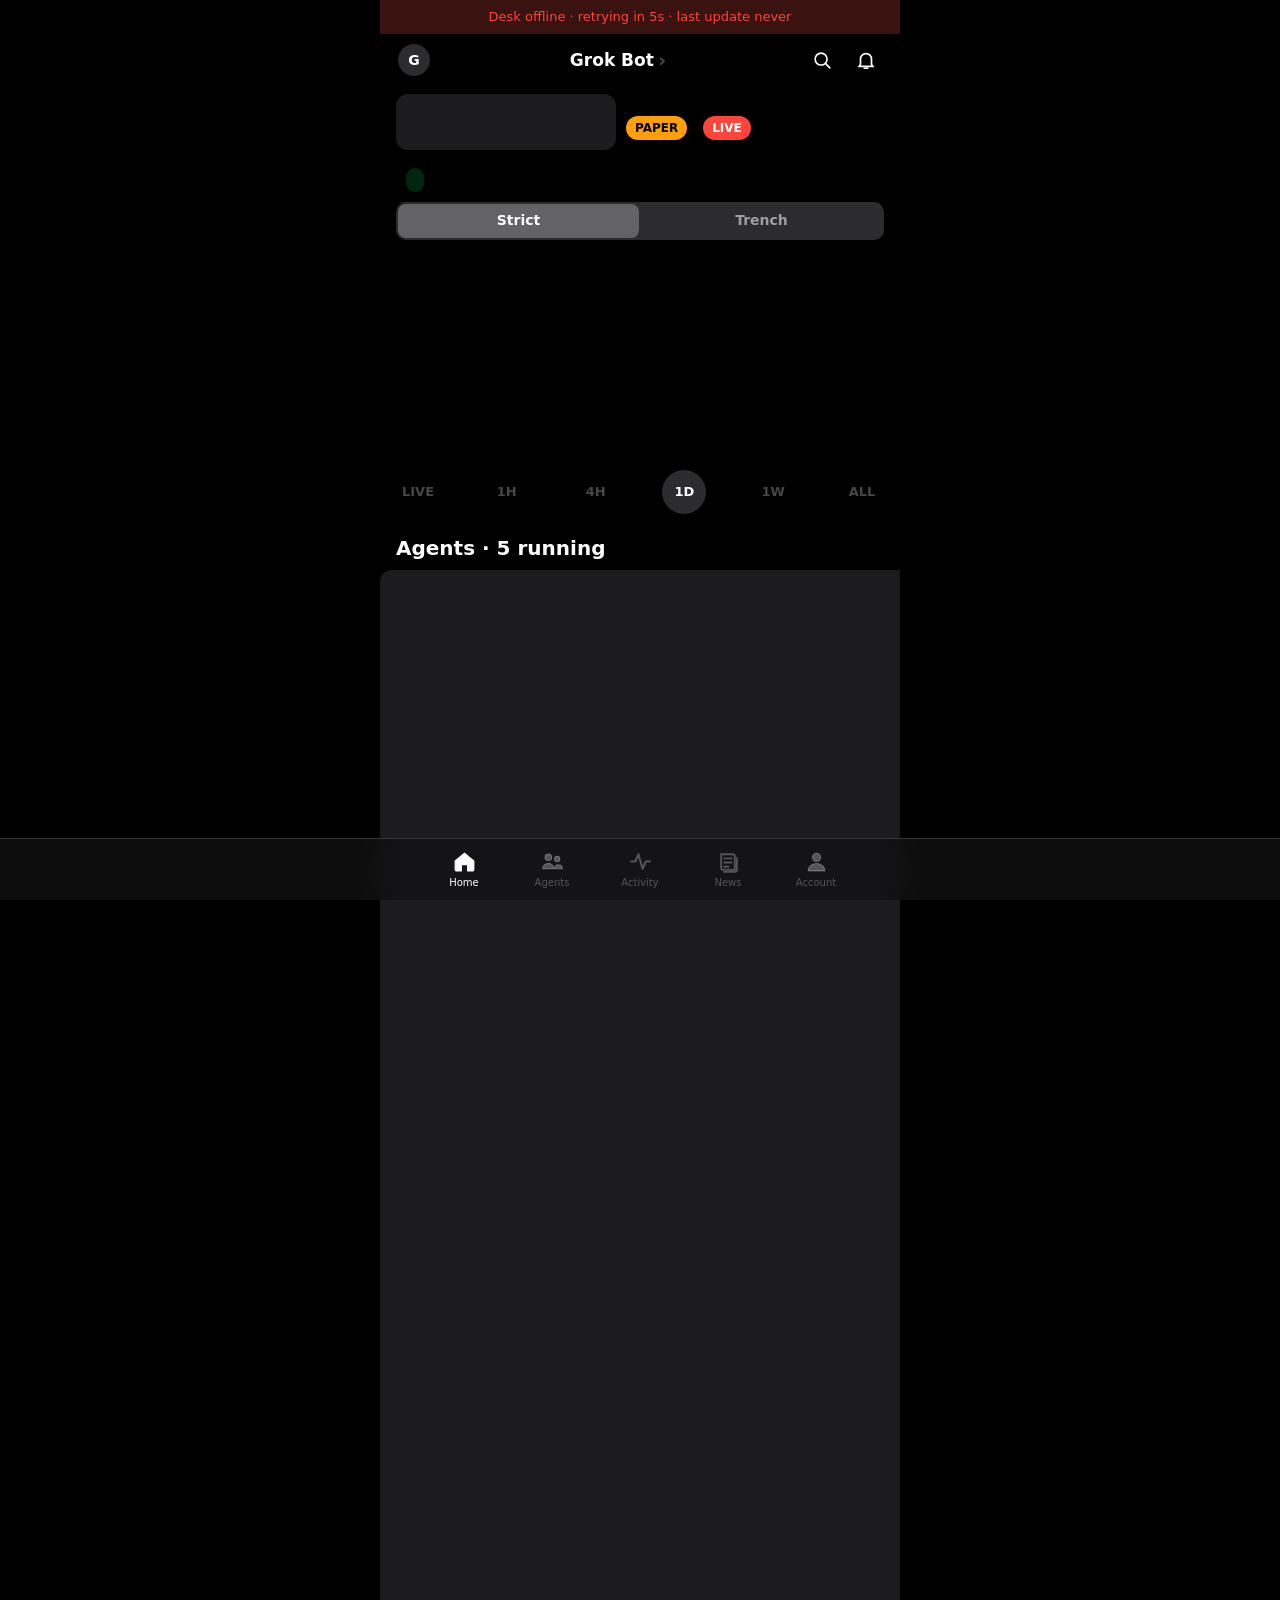
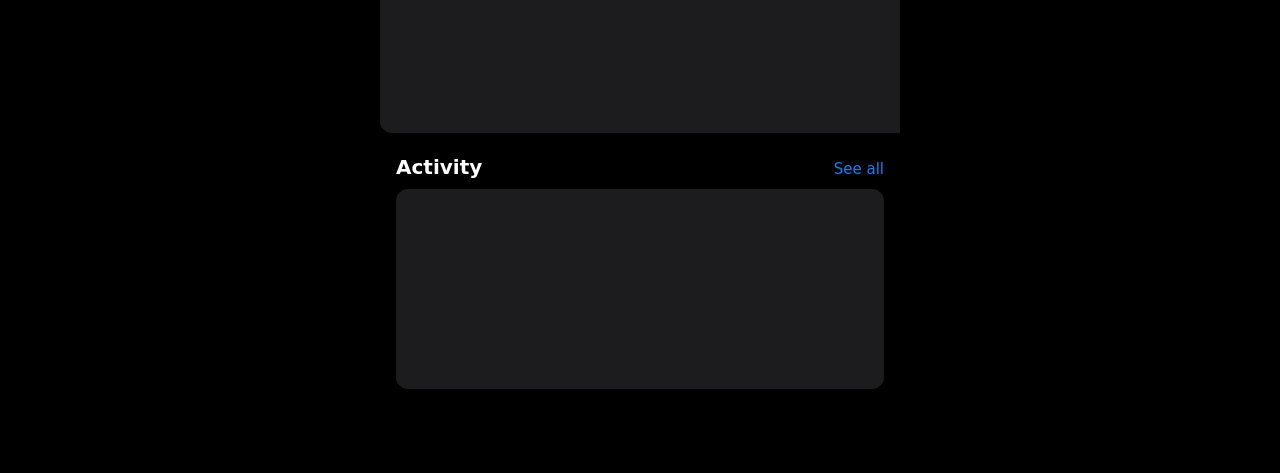
==== index.html @ 4f47dbe1 "site" ====
<!doctype html>
<html lang="en">
<head>
<meta charset="utf-8">
<meta name="robots" content="noindex,nofollow">
<meta name="viewport" content="width=device-width, initial-scale=1, viewport-fit=cover">
<meta name="apple-mobile-web-app-capable" content="yes">
<meta name="mobile-web-app-capable" content="yes">
<meta name="apple-mobile-web-app-status-bar-style" content="black">
<meta name="apple-mobile-web-app-title" content="Grok Bot">
<meta name="theme-color" content="#000000">
<link rel="manifest" href="manifest.json">
<link rel="apple-touch-icon" href="apple-touch-icon.png">
<link rel="icon" href="icons/icon-192.png">
<link rel="stylesheet" href="app.css">
<title>Grok Bot</title>
</head>
<body>
<div id="banner" class="banner" hidden></div>
<main id="screen"></main>
<nav id="tabs" class="tabbar">
  <button data-tab="home" class="tab on"><svg viewBox="0 0 24 24"><path d="M3 11.5 12 4l9 7.5V20a1 1 0 0 1-1 1h-5v-6H9v6H4a1 1 0 0 1-1-1z"/></svg><span>Home</span></button>
  <button data-tab="agents" class="tab"><svg viewBox="0 0 24 24"><circle cx="8" cy="8" r="3.2"/><circle cx="16.5" cy="9.5" r="2.6"/><path d="M2.5 19c0-3.2 2.4-5.2 5.5-5.2s5.5 2 5.5 5.2zM14 19c0-2.2 1.2-3.8 3.4-3.8 2.4 0 4.1 1.4 4.1 3.8z"/></svg><span>Agents</span></button>
  <button data-tab="activity" class="tab"><svg viewBox="0 0 24 24"><path d="M3 12h4l3-7 4 14 3-7h4" fill="none" stroke-width="2" stroke-linecap="round" stroke-linejoin="round"/></svg><span>Activity</span></button>
  <button data-tab="news" class="tab"><svg viewBox="0 0 24 24"><path d="M5 5h11a2 2 0 0 1 2 2v13H6.5A1.5 1.5 0 0 1 5 18.5V5z" fill="none" stroke-width="1.8"/><path d="M20 8v12a2 2 0 0 1-2 2H7" fill="none" stroke-width="1.8"/><path d="M8 9h7M8 13h7M8 17h4" fill="none" stroke-width="1.8" stroke-linecap="round"/></svg><span>News</span></button>
  <button data-tab="account" class="tab"><svg viewBox="0 0 24 24"><circle cx="12" cy="8" r="4"/><path d="M4 21c0-4.2 3.6-7 8-7s8 2.8 8 7z"/></svg><span>Account</span></button>
</nav>
<script src="chart.js"></script>
<script src="app.js"></script>
</body>
</html>
---- app.css ----
:root{
  --bg:#000;--text:#fff;--sec:rgba(235,235,245,.6);--ter:rgba(235,235,245,.3);--sep:rgba(84,84,88,.55);
  --card:#1c1c1e;--card2:#2c2c2e;--green:#00d35a;--red:#ff453a;--orange:#ff9f0a;--cyan:#64d2ff;--blue:#0a84ff;--yellow:#ffd60a;--pink:#ff6b9a;
  --cw:calc(100vw - 32px);
  --text-font:-apple-system,BlinkMacSystemFont,"SF Pro Text",system-ui,sans-serif;
  --disp-font:-apple-system,BlinkMacSystemFont,"SF Pro Display",system-ui,sans-serif;
  --mono:ui-monospace,"SF Mono",Menlo,monospace;
}
*{box-sizing:border-box;-webkit-tap-highlight-color:transparent}
html,body{margin:0;background:var(--bg);color:var(--text);font:400 15px/1.35 var(--text-font);font-variant-numeric:tabular-nums;-webkit-text-size-adjust:100%}
body{padding-top:env(safe-area-inset-top);min-height:100vh;overscroll-behavior-y:none}
main{padding:0 16px calc(84px + env(safe-area-inset-bottom));min-height:100vh;max-width:520px;margin:0 auto}
button{font:inherit;color:inherit;background:none;border:0;padding:0;cursor:pointer}
a{color:inherit;text-decoration:none}
.num{font-variant-numeric:tabular-nums}
.sec{color:var(--sec)}.ter{color:var(--ter)}.green{color:var(--green)}.red{color:var(--red)}.orange{color:var(--orange)}

/* error banner, 1 row under the navbar */
.banner{position:sticky;top:env(safe-area-inset-top);z-index:30;background:#3a1210;color:var(--red);font-size:13px;padding:8px 16px;text-align:center;max-width:520px;margin:0 auto}

/* tab bar, blurred */
.tabbar{position:fixed;left:0;right:0;bottom:0;z-index:20;display:flex;justify-content:center;padding:6px 8px calc(6px + env(safe-area-inset-bottom));
  background:rgba(18,18,20,.72);-webkit-backdrop-filter:saturate(180%) blur(22px);backdrop-filter:saturate(180%) blur(22px);border-top:.5px solid var(--sep)}
.tab{flex:1;max-width:88px;min-height:49px;display:flex;flex-direction:column;align-items:center;justify-content:center;gap:2px;color:var(--ter);font-size:10px}
.tab svg{width:25px;height:25px;fill:currentColor;stroke:currentColor}
.tab.on{color:var(--text)}

/* navbar */
.nav{display:flex;align-items:center;justify-content:space-between;height:52px;margin:0 -4px}
.nav .title{font:600 17px var(--text-font);display:flex;align-items:center;gap:4px;min-height:44px}
.nav .title i{font-style:normal;color:var(--ter);font-size:20px;line-height:1}
.iconbtn{width:44px;height:44px;display:flex;align-items:center;justify-content:center;position:relative;border-radius:22px}
.iconbtn svg{width:22px;height:22px;stroke:var(--text);fill:none;stroke-width:1.8;stroke-linecap:round}
.avatar{width:32px;height:32px;border-radius:16px;background:var(--card2);display:flex;align-items:center;justify-content:center;font:600 14px var(--text-font)}
.dot{position:absolute;top:9px;right:10px;width:9px;height:9px;border-radius:5px;background:var(--green)}
.navr{display:flex}

/* balance */
.balrow{display:flex;align-items:center;gap:10px;margin-top:8px}
.bal{font:600 66px/1.02 var(--disp-font);letter-spacing:-1.5px;display:flex;overflow:hidden;height:68px}
.bal .d{display:inline-block;height:68px;overflow:hidden;position:relative}
.bal .d .col{display:flex;flex-direction:column;transition:transform 600ms ease-out}
.bal .d .col span{height:68px;line-height:68px;display:block;text-align:center}
.bal .sym{display:inline-block;line-height:68px}
.pill{display:inline-flex;align-items:center;height:24px;padding:0 9px;border-radius:12px;font:600 12px var(--text-font)}
.pill.paper{background:var(--orange);color:#000}
.pill.live{background:var(--red);color:#fff;margin-left:6px}
.s.livefail{color:var(--red);font-weight:600;margin-top:2px}
.pill.mult{background:rgba(0,211,90,.18);color:var(--green)}
.pill.mono{font-family:var(--mono);font-weight:500;background:var(--card2)}
.pill.mono.r{color:var(--red)}.pill.mono.g{color:var(--green)}
.today{margin-top:6px;font:600 16px var(--text-font);display:flex;gap:10px;align-items:center}
.chartwrap{margin:14px -16px 0;position:relative;height:210px}
canvas{display:block;width:100%}
.range{display:flex;justify-content:space-between;margin:6px 0 0}
.range button{min-width:44px;min-height:44px;font:600 13px var(--text-font);color:var(--ter);border-radius:22px}
.range button.on{color:var(--text);background:var(--card2)}

/* sections */
.h2{display:flex;justify-content:space-between;align-items:baseline;margin:22px 0 10px;font:600 20px var(--text-font)}
.h2 button{font:400 15px var(--text-font);color:var(--blue);min-height:44px;margin:-12px 0}

/* agent cards (aspect 504/470, radius = 42*w/504) */
.carousel{display:flex;gap:12px;overflow-x:auto;scroll-snap-type:x mandatory;margin:0 -16px;padding:0 16px;scrollbar-width:none}
.carousel::-webkit-scrollbar{display:none}
.acard{flex:0 0 var(--cw);width:var(--cw);aspect-ratio:504/470;border-radius:calc(42 * var(--cw) / 504);background:var(--card);scroll-snap-align:center;padding:20px;display:flex;flex-direction:column;position:relative;overflow:hidden}
.acard .an{font:600 17px var(--text-font);display:flex;align-items:center;gap:8px}
.acard .big{font:600 34px var(--disp-font);margin-top:2px;letter-spacing:-.5px}
.acard .sub{color:var(--sec);font-size:14px}
.sdot{width:8px;height:8px;border-radius:4px;background:var(--green);display:inline-block}
.sdot.off{background:var(--ter)}
.feed{margin-top:auto;display:flex;flex-direction:column;gap:5px;font-size:13px}
.feed .r{display:flex;justify-content:space-between;gap:8px}
.feed .r.kill .n{color:var(--ter);text-decoration:line-through;text-decoration-color:var(--red)}
.feed .r.kill .v{color:var(--red)}
.feed .v{color:var(--sec);white-space:nowrap;overflow:hidden;text-overflow:ellipsis;max-width:55%}
.strips{display:grid;grid-template-columns:repeat(4,1fr);gap:6px;margin-top:12px}
.strip{height:26px;border-radius:7px;background:var(--card2);font:600 11px var(--text-font);display:flex;align-items:center;justify-content:center;color:var(--ter)}
.strip.ok{background:rgba(0,211,90,.22);color:var(--green)}.strip.bad{background:rgba(255,69,58,.22);color:var(--red)}.strip.run{background:rgba(100,210,255,.2);color:var(--cyan)}
.bar{height:8px;border-radius:4px;background:var(--card2);overflow:hidden;margin-top:6px}
.bar i{display:block;height:100%;background:var(--green);width:0;transition:width 1.2s linear}
.pills{display:flex;gap:8px;margin-top:auto}
.pills .pill{height:28px;font-size:13px}
.pill.stop{background:rgba(255,69,58,.18);color:var(--red);font-family:var(--mono);font-weight:500}
.pill.trail{background:rgba(0,211,90,.18);color:var(--green);font-family:var(--mono);font-weight:500}
.ringbox{margin-top:auto;display:flex;align-items:center;gap:14px}
.ringbox canvas{width:96px;height:96px}

/* list rows */
.list{background:var(--card);border-radius:14px;overflow:hidden}
.row{display:flex;align-items:center;gap:12px;min-height:60px;padding:10px 16px;position:relative;width:100%;text-align:left}
.row+.row::before{content:"";position:absolute;left:16px;right:0;top:0;border-top:.5px solid var(--sep)}
.row .logo{width:36px;height:36px;border-radius:18px;background:var(--card2);flex:none;overflow:hidden;display:flex;align-items:center;justify-content:center;font:600 14px var(--text-font);color:var(--sec)}
.row .logo img{width:100%;height:100%;object-fit:cover}
.row .mid{flex:1;min-width:0}
.row .t{font-weight:600;white-space:nowrap;overflow:hidden;text-overflow:ellipsis}
.row .s{color:var(--sec);font-size:13px;line-height:1.3}
.row .rv{font-weight:600;text-align:right;flex:none;max-width:40%;font-size:14px;white-space:normal;line-height:1.25}
.empty{color:var(--sec);text-align:center;padding:26px 16px}
.empty.card{background:var(--card);border-radius:14px}

/* skeleton loading */
.sk{background:var(--card);border-radius:12px;animation:pulse 1.2s ease-in-out infinite}
@keyframes pulse{0%,100%{opacity:.5}50%{opacity:1}}

/* page headings / back */
.page-h{display:flex;align-items:center;gap:8px;height:52px;margin:0 -8px}
.back{width:44px;height:44px;display:flex;align-items:center;justify-content:center;font-size:26px;color:var(--blue)}
.big-title{font:700 34px var(--disp-font);margin:4px 0 12px;letter-spacing:-.4px}

/* agents tab cards */
.fullcard{background:var(--card);border-radius:20px;padding:16px;margin-bottom:14px}
.fullcard .top{display:flex;align-items:center;gap:10px}
.fullcard .nm{font:600 20px var(--text-font);flex:1}
.switch{width:51px;height:31px;border-radius:16px;background:var(--card2);position:relative;transition:background .2s;flex:none}
.switch::after{content:"";position:absolute;top:2px;left:2px;width:27px;height:27px;border-radius:14px;background:#fff;transition:transform .2s}
.switch.on{background:var(--green)}.switch.on::after{transform:translateX(20px)}
.switch.lock{opacity:.4}
.dec{margin-top:10px;font-size:13px}
.dec .r{display:flex;gap:8px;padding:7px 0;border-top:.5px solid var(--sep);align-items:baseline}
.dec .r .tm{color:var(--ter);width:64px;flex:none;white-space:nowrap}.dec .r .co{font-weight:600;width:72px;flex:none;overflow:hidden;text-overflow:ellipsis;white-space:nowrap}
.dec .r .vd{width:56px;flex:none}.dec .r .rs{color:var(--sec);flex:1;min-width:0}
.link{color:var(--blue);min-height:44px;display:inline-flex;align-items:center}

/* auditor + coin screens */
.discbox{margin:0 -16px}
.discbox canvas{height:300px}
.verdict{margin:6px 0 4px;text-align:center}
.verdict .v1{font:700 22px var(--text-font)}
.verdict .v2{color:var(--sec);margin-top:2px}
.vrow{display:flex;justify-content:space-between;padding:12px 16px;min-height:44px;position:relative}
.vrow+.vrow::before{content:"";position:absolute;left:16px;right:0;top:0;border-top:.5px solid var(--sep)}
.vrow .k{display:flex;align-items:center;gap:8px}
.vrow .nc{color:var(--ter)}
.cta{display:flex;align-items:center;justify-content:center;width:100%;min-height:52px;border-radius:26px;background:var(--green);color:#000;font:600 17px var(--text-font);margin:16px 0}
.cta.sell{background:var(--red);color:#fff}.cta.plain{background:var(--card2);color:#fff}
.chip{display:inline-flex;align-items:center;gap:4px;height:24px;padding:0 9px;border-radius:12px;background:rgba(0,211,90,.18);color:var(--green);font:600 12px var(--text-font)}
.chip.bad{background:rgba(255,69,58,.18);color:var(--red)}
.coinhead{display:flex;align-items:center;gap:10px;flex:1;min-width:0}
.coinhead .nm{font:600 17px var(--text-font);white-space:nowrap;overflow:hidden;text-overflow:ellipsis}
.price{font:600 44px var(--disp-font);letter-spacing:-.8px;margin-top:6px}
.cchart canvas{height:240px}
.stats{display:grid;grid-template-columns:1fr 1fr;gap:12px;margin:16px 0}
.stat{background:var(--card);border-radius:14px;padding:12px 14px}
.stat .k{color:var(--sec);font-size:13px}.stat .v{font:600 20px var(--text-font);margin-top:2px}
.card{background:var(--card);border-radius:14px;padding:14px 16px;margin:12px 0}
.card .ct{font:600 17px var(--text-font);margin-bottom:6px}
.rules{background:var(--card);border-radius:14px;padding:14px 16px;margin:16px 0 8px}
.rules h3{font:600 17px var(--text-font);margin:0 0 8px}
.rules ol{margin:0;padding:0 0 0 1.15em}
.rules li{margin:0 0 7px;color:var(--sec);font-size:14px;line-height:1.4}
.rules li:last-child{margin-bottom:0}
.pumpfeed{margin-top:10px}
.pumpfeed .pf-row{display:flex;align-items:baseline;gap:8px;padding:7px 0;border-top:.5px solid var(--sep);font-size:13px;line-height:1.35;color:inherit}
.pumpfeed .pf-row:first-of-type{border-top:0}
.pumpfeed .pf-row .n{font-weight:600;color:var(--text);min-width:0;overflow:hidden;text-overflow:ellipsis;white-space:nowrap}
.pumpfeed .pf-row .a{color:var(--ter);flex:0 0 auto}
.pumpfeed .pf-row .s{color:var(--sec);margin-left:auto;text-align:right;max-width:58%;overflow:hidden;text-overflow:ellipsis;white-space:nowrap}
.pumpfeed .pf-row.ok .s{color:var(--green)}
.pumpfeed .pf-row.skip .s{color:var(--red)}
.pumpfeed .pf-row.wait .s{color:var(--orange)}
.kv{display:flex;justify-content:space-between;padding:5px 0;color:var(--sec)}
.kv b{color:var(--text);font-weight:600}

/* account */
.seg{display:flex;background:var(--card2);border-radius:10px;padding:2px;gap:2px}
.seg button{flex:1;min-height:40px;border-radius:8px;font-weight:600;color:var(--sec)}
.seg button.on{background:#636366;color:#fff}
.seg button.on.paper{background:var(--orange);color:#000}
.fld{display:flex;gap:10px;align-items:center;padding:10px 16px;min-height:52px}
.fld+.fld,.fld+.row,.row+.fld{border-top:.5px solid var(--sep)}
.fld label{flex:1;min-width:0}
.fld .lk{font-size:15px}.fld .rng{color:var(--ter);font-size:12px}
input[type=number],input[type=text]{background:var(--card2);color:#fff;border:0;border-radius:10px;height:44px;padding:0 12px;font:500 16px var(--text-font);width:112px;text-align:right}
input[type=text].wide{width:100%;text-align:left}
input[type=range]{width:100%;accent-color:var(--green);height:44px}
.setgrp{margin-top:20px}
.setgrp h3{font:600 17px var(--text-font);margin:0 0 8px}
.sl{padding:8px 16px 4px}
.sl+.sl{border-top:.5px solid var(--sep)}
.sl .top{display:flex;justify-content:space-between;align-items:center;gap:10px}
.toast{position:fixed;left:50%;bottom:calc(96px + env(safe-area-inset-bottom));transform:translateX(-50%);background:var(--card2);padding:10px 16px;border-radius:20px;z-index:50;font-size:14px}
.sheet{position:fixed;inset:0;background:#000;z-index:40;overflow-y:auto;padding:env(safe-area-inset-top) 16px 40px}
.sheet .inner{max-width:520px;margin:0 auto}
.searchbox{display:flex;gap:8px;margin:8px 0 12px;align-items:center}
.searchbox input{flex:1;width:auto;text-align:left;height:44px}
@media (prefers-reduced-motion:reduce){.bal .d .col,.bar i,.switch,.switch::after{transition:none}.sk{animation:none}}

.pswrap{margin:10px 0 4px}.pswitch{width:100%}.pswitch button{min-height:34px;font-size:14px}.pcount{display:block;font-size:11px;color:var(--ter);margin-top:8px}

/* news tab */
.news-card{background:var(--card);border-radius:14px;padding:14px 16px;margin:0 0 12px}
.news-card .hd{display:flex;align-items:center;gap:8px;margin-bottom:6px}
.news-card .why{margin:8px 0 0;padding:0 0 0 18px;color:var(--sec);font-size:13px;line-height:1.4}
.news-card .meta{color:var(--sec);font-size:13px;margin-top:8px}
.news-card .nlinks{display:flex;flex-wrap:wrap;gap:12px;margin-top:10px}
.news-card .nlinks a{color:var(--blue);min-height:44px;display:inline-flex;align-items:center}
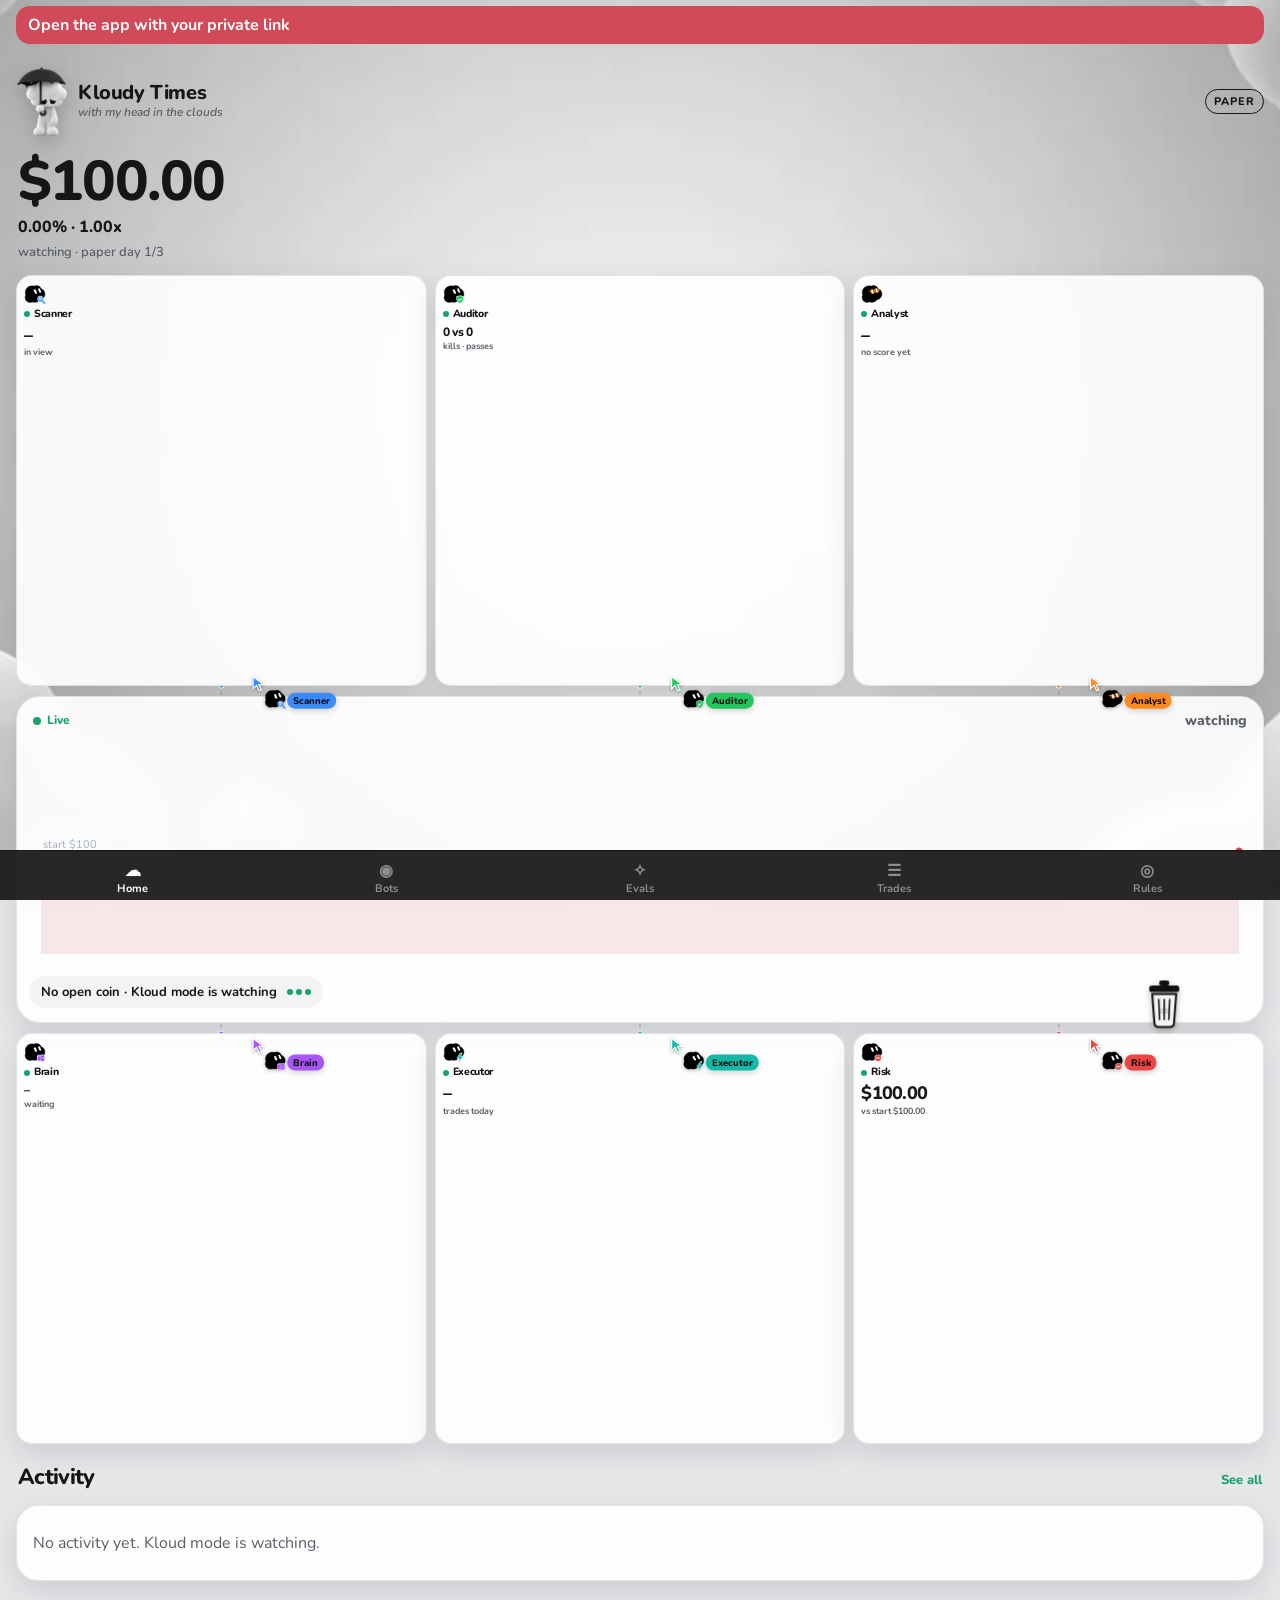
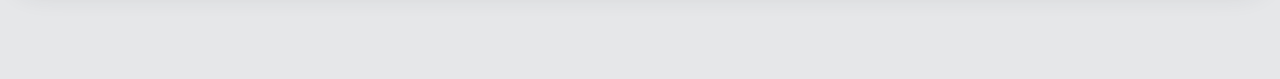
==== commit c3683e5c: "site" ====
--- a/index.html
+++ b/index.html
@@ -6,26 +6,42 @@
 <meta name="viewport" content="width=device-width, initial-scale=1, viewport-fit=cover">
 <meta name="apple-mobile-web-app-capable" content="yes">
 <meta name="mobile-web-app-capable" content="yes">
-<meta name="apple-mobile-web-app-status-bar-style" content="black">
-<meta name="apple-mobile-web-app-title" content="Grok Bot">
-<meta name="theme-color" content="#000000">
-<link rel="manifest" href="manifest.json">
-<link rel="apple-touch-icon" href="apple-touch-icon.png">
-<link rel="icon" href="icons/icon-192.png">
-<link rel="stylesheet" href="app.css">
-<title>Grok Bot</title>
+<meta name="apple-mobile-web-app-status-bar-style" content="default">
+<meta name="apple-mobile-web-app-title" content="Kloudy Desk">
+<meta name="theme-color" content="#bcc1c8">
+<link rel="manifest" href="manifest.json?v=20261126a">
+<link rel="apple-touch-icon" href="apple-touch-icon-v20261118e.png">
+<link rel="icon" type="image/png" sizes="32x32" href="icons/favicon-32.png?v=20261118e">
+<link rel="icon" type="image/png" sizes="192x192" href="icons/icon-192-v20261118e.png">
+<link rel="preconnect" href="https://fonts.googleapis.com">
+<link rel="preconnect" href="https://fonts.gstatic.com" crossorigin>
+<link href="https://fonts.googleapis.com/css2?family=Nunito:wght@400;600;700;800&display=swap" rel="stylesheet">
+<link rel="stylesheet" href="trap.css?v=20261126a">
+<link rel="stylesheet" href="anim.css?v=20261126a">
+<title>Kloudy Desk · Kloud mode</title>
 </head>
 <body>
+<div class="sky" aria-hidden="true">
+  <div class="sky-drift"></div>
+</div>
 <div id="banner" class="banner" hidden></div>
+<header class="brand">
+  <img class="mascot-img" src="icons/kloudy-figure.png?v=20261118e" width="52" height="78" alt="">
+  <div class="brand-text">
+    <div class="brand-name">Kloudy Times</div>
+    <div class="slogan">with my head in the clouds</div>
+  </div>
+  <div class="modepill">PAPER</div>
+</header>
 <main id="screen"></main>
 <nav id="tabs" class="tabbar">
-  <button data-tab="home" class="tab on"><svg viewBox="0 0 24 24"><path d="M3 11.5 12 4l9 7.5V20a1 1 0 0 1-1 1h-5v-6H9v6H4a1 1 0 0 1-1-1z"/></svg><span>Home</span></button>
-  <button data-tab="agents" class="tab"><svg viewBox="0 0 24 24"><circle cx="8" cy="8" r="3.2"/><circle cx="16.5" cy="9.5" r="2.6"/><path d="M2.5 19c0-3.2 2.4-5.2 5.5-5.2s5.5 2 5.5 5.2zM14 19c0-2.2 1.2-3.8 3.4-3.8 2.4 0 4.1 1.4 4.1 3.8z"/></svg><span>Agents</span></button>
-  <button data-tab="activity" class="tab"><svg viewBox="0 0 24 24"><path d="M3 12h4l3-7 4 14 3-7h4" fill="none" stroke-width="2" stroke-linecap="round" stroke-linejoin="round"/></svg><span>Activity</span></button>
-  <button data-tab="news" class="tab"><svg viewBox="0 0 24 24"><path d="M5 5h11a2 2 0 0 1 2 2v13H6.5A1.5 1.5 0 0 1 5 18.5V5z" fill="none" stroke-width="1.8"/><path d="M20 8v12a2 2 0 0 1-2 2H7" fill="none" stroke-width="1.8"/><path d="M8 9h7M8 13h7M8 17h4" fill="none" stroke-width="1.8" stroke-linecap="round"/></svg><span>News</span></button>
-  <button data-tab="account" class="tab"><svg viewBox="0 0 24 24"><circle cx="12" cy="8" r="4"/><path d="M4 21c0-4.2 3.6-7 8-7s8 2.8 8 7z"/></svg><span>Account</span></button>
+  <button type="button" data-tab="home" class="tab on"><span class="ticon">☁</span><span>Home</span></button>
+  <button type="button" data-tab="agents" class="tab"><span class="ticon">◉</span><span>Bots</span></button>
+  <button type="button" data-tab="evals" class="tab"><span class="ticon">✧</span><span>Evals</span></button>
+  <button type="button" data-tab="trades" class="tab"><span class="ticon">☰</span><span>Trades</span></button>
+  <button type="button" data-tab="rules" class="tab"><span class="ticon">◎</span><span>Rules</span></button>
 </nav>
-<script src="chart.js"></script>
-<script src="app.js"></script>
+<script src="trap.js?v=20261126c"></script>
+<script src="anim.js?v=20261126a"></script>
 </body>
 </html>
--- a/trap.css
+++ b/trap.css
@@ -0,0 +1,236 @@
+/* Kloudy Desk — white 3D clouds, matte black accents, soft-white cards */
+:root {
+  --sky: #bcc1c8;
+  --sky2: #e2e6ea;
+  --cloud: #ffffff;
+  --ink: #161616;
+  --muted: #5a5f68;
+  --line: rgba(22,22,22,.10);
+  --accent: #161616;
+  --pink: #ff7ab0;
+  --blue: #161616;
+  --cyan: #2aa8c7;
+  --green: #1aa36a;
+  --red: #d04a5a;
+  --orange: #e0892c;
+  --card: rgba(255,255,255,.90);
+  --card2: #f2f3f5;
+  --shadow: 0 10px 28px rgba(40,48,56,.14);
+  --font: "Nunito", "Avenir Next", "Segoe UI", sans-serif;
+  --radius: 22px;
+  --safe-b: env(safe-area-inset-bottom, 0px);
+  --live: #1aa36a;
+  --bg-clouds: url("bg/clouds-light.webp?v=20261118e");
+  --tabbar-bg: rgba(22,22,22,.92);
+  --tab-muted: rgba(255,255,255,.48);
+  --tab-on: #ffffff;
+}
+@media (prefers-color-scheme: dark) {
+  :root {
+    --sky: #080a0e;
+    --sky2: #12161e;
+    --cloud: #1a1e28;
+    --ink: #f0f2f5;
+    --muted: #9aa3b0;
+    --line: rgba(255,255,255,.12);
+    --accent: #f0f2f5;
+    --blue: #f0f2f5;
+    --card: rgba(22,26,34,.86);
+    --card2: #1c222c;
+    --shadow: 0 10px 30px rgba(0,0,0,.45);
+    --pink: #ff8fbe;
+    --cyan: #6ee0f0;
+    --green: #4ade9a;
+    --red: #ff7b86;
+    --orange: #f0b060;
+    --live: #4ade9a;
+    --bg-clouds: url("bg/clouds-dark.webp?v=20261118e");
+    --tabbar-bg: rgba(8,10,14,.92);
+    --tab-muted: rgba(240,242,245,.46);
+    --tab-on: #ffffff;
+  }
+  .mascot-img { filter: drop-shadow(0 6px 10px rgba(0,0,0,.45)); }
+}
+* { box-sizing: border-box; -webkit-tap-highlight-color: transparent; }
+html, body { margin: 0; min-height: 100%; background: linear-gradient(180deg, var(--sky), var(--sky2) 42%, var(--sky2)); color: var(--ink); font: 16px/1.4 var(--font); }
+body { padding: 0 16px calc(86px + var(--safe-b)); overflow-x: hidden; }
+.sky { position: fixed; inset: 0; pointer-events: none; overflow: hidden; z-index: 0; background: var(--sky); }
+.sky-drift {
+  position: absolute;
+  inset: -8% -6% -18% -6%;
+  background-image: var(--bg-clouds);
+  background-size: cover;
+  background-position: center top;
+  background-repeat: no-repeat;
+  animation: clouddrift 80s ease-in-out infinite alternate;
+  will-change: transform;
+}
+@keyframes clouddrift {
+  from { transform: translate3d(-1.2%, 0, 0) scale(1.04); }
+  to   { transform: translate3d(1.2%, -1.2%, 0) scale(1.06); }
+}
+@media (prefers-reduced-motion: reduce) {
+  .sky-drift { animation: none; }
+}
+.brand, main, .tabbar, .banner { position: relative; z-index: 1; }
+.brand { display: flex; align-items: center; gap: 10px; padding: 12px 0 4px; }
+.mascot-img { flex: 0 0 auto; width: 52px; height: 78px; object-fit: contain; filter: drop-shadow(0 6px 10px rgba(40,48,56,.28)); display: block; }
+.brand-name { font-weight: 800; font-size: 20px; letter-spacing: -.02em; line-height: 1.1; }
+.slogan { font-size: 12px; color: var(--muted); font-weight: 600; font-style: italic; }
+.modepill { margin-left: auto; font-size: 11px; font-weight: 800; letter-spacing: 1px; color: var(--accent); border: 1.5px solid var(--accent); border-radius: 999px; padding: 4px 8px; }
+.banner { background: var(--red); color: #fff; border-radius: 14px; padding: 8px 12px; margin: 6px 0; font-weight: 700; }
+.card { background: var(--card); backdrop-filter: blur(12px); border-radius: var(--radius); padding: 14px 16px; margin: 12px 0; box-shadow: var(--shadow); border: 1px solid var(--line); }
+.card h3 { margin: 0 0 8px; font-size: 15px; font-weight: 800; }
+.row { display: flex; justify-content: space-between; gap: 10px; padding: 6px 0; border-bottom: 1px solid var(--line); font-size: 14px; }
+.row:last-child { border: 0; }
+.why, .sec, .sub, .muted { color: var(--muted); }
+.why { text-align: right; font-size: 12px; max-width: 68%; }
+.big { font-weight: 800; font-size: 48px; letter-spacing: -1.5px; line-height: 1.05; margin: 4px 0; }
+.sub { font-size: 13px; margin-top: 2px; }
+.green { color: var(--green); } .red { color: var(--red); } .orange { color: var(--orange); }
+.pill { display: inline-block; font-size: 11px; font-weight: 700; padding: 2px 8px; border-radius: 999px; background: var(--card2); color: var(--muted); }
+.pill.pg { background: rgba(26,163,106,.16); color: var(--green); }
+.pill.pr { background: rgba(208,74,90,.16); color: var(--red); }
+.pill.po { background: rgba(224,137,44,.16); color: var(--orange); }
+.pill.pp { background: rgba(255,122,176,.16); color: var(--pink); }
+.pill.pb { background: rgba(22,22,22,.10); color: var(--accent); }
+
+/* Hero pot */
+.hero { padding: 10px 2px 6px; }
+.hero-val { font-weight: 800; font-size: clamp(40px, 12vw, 56px); letter-spacing: -1.8px; line-height: 1; }
+.hero-meta { margin-top: 6px; font-weight: 800; font-size: 16px; }
+.hero-sub { margin-top: 4px; font-size: 13px; color: var(--muted); font-weight: 600; }
+
+/* Live chart card */
+.chartcard { background: var(--card); backdrop-filter: blur(12px); border-radius: 24px; padding: 12px 12px 14px; margin: 10px 0 16px; box-shadow: var(--shadow); overflow: hidden; border: 1px solid var(--line); }
+.chart-top { display: flex; align-items: center; justify-content: space-between; gap: 8px; padding: 2px 4px 6px; }
+.live-tag { display: inline-flex; align-items: center; gap: 6px; font-size: 12px; font-weight: 800; color: var(--live); }
+.live-dot { width: 8px; height: 8px; border-radius: 50%; background: var(--live); box-shadow: 0 0 0 0 rgba(26,163,106,.55); animation: livepulse 1.4s ease-out infinite; }
+@keyframes livepulse {
+  0% { box-shadow: 0 0 0 0 rgba(26,163,106,.5); }
+  70% { box-shadow: 0 0 0 8px rgba(26,163,106,0); }
+  100% { box-shadow: 0 0 0 0 rgba(26,163,106,0); }
+}
+.chart-sym { font-weight: 800; font-size: 14px; }
+.chartwrap { height: 160px; margin: 8px -4px 0; }
+.chartwrap.tall { height: 230px; margin: 0; }
+canvas { width: 100%; height: 100%; display: block; }
+.caption { display: flex; align-items: center; gap: 8px; margin-top: 10px; }
+.caption-pill { display: inline-flex; align-items: center; gap: 8px; flex-wrap: wrap; background: var(--card2); border-radius: 999px; padding: 7px 12px; font-size: 13px; font-weight: 700; max-width: 100%; }
+a.caption-pill { color: inherit; text-decoration: none; }
+.dots { display: inline-flex; gap: 3px; margin-left: 2px; }
+.dots i { width: 6px; height: 6px; border-radius: 50%; background: var(--live); display: block; animation: blink 1.2s infinite; }
+.dots i:nth-child(2) { animation-delay: .2s; }
+.dots i:nth-child(3) { animation-delay: .4s; }
+@keyframes blink { 0%, 80%, 100% { opacity: .25; } 40% { opacity: 1; } }
+
+/* Bots */
+.sec-head { display: flex; align-items: baseline; justify-content: space-between; gap: 10px; margin: 18px 2px 8px; }
+.sec-head h2 { margin: 0; font-size: 22px; font-weight: 800; letter-spacing: -.03em; }
+.n-running { font-size: 13px; font-weight: 800; color: var(--green); }
+.seeall { font-size: 13px; font-weight: 800; color: var(--green); background: none; border: 0; padding: 0; font: inherit; font-size: 13px; font-weight: 800; color: var(--green); cursor: pointer; }
+.botlist { display: flex; flex-direction: column; gap: 8px; }
+.botrow { display: flex; align-items: center; gap: 10px; background: var(--card); backdrop-filter: blur(12px); border-radius: 18px; padding: 10px 12px; box-shadow: var(--shadow); border: 1px solid var(--line); }
+.botav { width: 46px; height: 46px; border-radius: 0; object-fit: contain; flex: 0 0 auto; background: none; box-shadow: none; }
+.botmain { flex: 1; min-width: 0; }
+.botname { display: flex; align-items: center; gap: 6px; font-weight: 800; font-size: 15px; }
+.sdot { width: 7px; height: 7px; border-radius: 50%; background: var(--green); flex: 0 0 auto; }
+.sdot.off { background: #9aa6b8; }
+.sdot.bad { background: var(--red); }
+.botline { font-size: 12px; color: var(--muted); font-weight: 600; white-space: nowrap; overflow: hidden; text-overflow: ellipsis; }
+.botbadge { margin-left: auto; text-align: right; font-size: 12px; font-weight: 800; color: var(--muted); flex: 0 0 auto; max-width: 36%; }
+.botbadge.ok { color: var(--green); }
+.botbadge.warn { color: var(--orange); }
+.botbadge.bad { color: var(--red); }
+
+/* Activity */
+.act { display: flex; flex-direction: column; }
+.actrow { display: flex; align-items: flex-start; gap: 10px; padding: 10px 2px; border-bottom: 1px solid var(--line); text-decoration: none; color: inherit; }
+.actrow:last-child { border: 0; }
+.actmark { width: 28px; height: 28px; border-radius: 50%; background: var(--card2); display: flex; align-items: center; justify-content: center; font-size: 13px; flex: 0 0 auto; }
+.actbody { flex: 1; min-width: 0; }
+.acttitle { font-weight: 800; font-size: 14px; }
+.actmeta { font-size: 12px; color: var(--muted); font-weight: 600; margin-top: 1px; }
+.actright { margin-left: auto; text-align: right; font-size: 13px; font-weight: 800; flex: 0 0 auto; }
+.back { display: inline-flex; align-items: center; gap: 4px; border: 0; background: none; color: var(--accent); font: 800 14px var(--font); padding: 4px 0; cursor: pointer; }
+
+.opencard { border: 2px solid var(--accent); padding: 16px; }
+.opencard .name { font-size: 26px; font-weight: 800; letter-spacing: -.03em; }
+.opencard .ca { font-size: 12px; word-break: break-all; color: var(--muted); }
+.opencard a, a.coin { color: var(--accent); font-weight: 700; text-decoration: none; }
+.ev { padding: 10px 0; border-bottom: 1px solid var(--line); }
+.ev:last-child { border: 0; }
+.evh { display: flex; align-items: center; gap: 6px; flex-wrap: wrap; }
+.evh .r { margin-left: auto; }
+.evl { font-size: 13px; margin-top: 3px; }
+.comps { margin-top: 6px; }
+.agent { margin-bottom: 4px; }
+.agent .head { display: flex; align-items: baseline; justify-content: space-between; }
+.filters { display: flex; gap: 6px; flex-wrap: wrap; margin: 8px 0; }
+.filters button { border: 0; background: var(--card2); color: var(--ink); border-radius: 999px; padding: 6px 12px; font: 700 13px var(--font); }
+.filters button.on { background: var(--accent); color: #fff; }
+@media (prefers-color-scheme: dark) {
+  .filters button.on { color: #161616; }
+}
+.tabbar { position: fixed; left: 0; right: 0; bottom: 0; display: flex; justify-content: space-around; padding: 8px 6px var(--safe-b); background: var(--tabbar-bg); backdrop-filter: blur(16px); border-top: 1px solid rgba(0,0,0,.35); z-index: 5; }
+.tab { flex: 1; border: 0; background: none; color: var(--tab-muted); font: 700 11px var(--font); display: flex; flex-direction: column; align-items: center; gap: 2px; padding: 4px 0; }
+.tab.on { color: var(--tab-on); }
+.ticon { font-size: 16px; line-height: 1; }
+.empty { color: var(--muted); padding: 12px 0; }
+.pass { color: var(--green); font-weight: 800; } .fail { color: var(--red); font-weight: 800; }
+@media (max-width: 380px) {
+  .big, .hero-val { font-size: 40px; }
+  .opencard .name { font-size: 22px; }
+  .chartwrap.tall { height: 200px; }
+  .botbadge { max-width: 32%; font-size: 11px; }
+  .mascot-img { width: 46px; height: 70px; }
+}
+
+/* Home control-room grid: square bot cards around the main chart */
+.deskgrid { position: relative; margin: 8px 0 14px; }
+.sqrow { display: grid; grid-template-columns: repeat(3, minmax(0, 1fr)); gap: 8px; }
+.sqrow-bot.n4 { grid-template-columns: repeat(4, minmax(0, 1fr)); }
+.sqchart { margin: 10px 0; position: relative; z-index: 2; }
+.sqchart .chartcard { margin: 0; }
+.sqcard {
+  aspect-ratio: 1 / 1;
+  background: var(--card);
+  backdrop-filter: blur(12px);
+  border-radius: 16px;
+  padding: 7px 7px 5px;
+  box-shadow: var(--shadow);
+  border: 1px solid var(--line);
+  display: flex;
+  flex-direction: column;
+  min-width: 0;
+  overflow: hidden;
+  position: relative;
+  z-index: 2;
+}
+.sqhead { display: flex; flex-direction: column; align-items: flex-start; gap: 2px; min-width: 0; flex: 0 0 auto; }
+.sqav { width: 22px; height: 22px; flex: 0 0 auto; }
+.sqname { display: flex; align-items: center; gap: 4px; font-weight: 800; font-size: 10.5px; letter-spacing: -.03em; min-width: 0; max-width: 100%; white-space: nowrap; }
+.sqname .live-dot { width: 6px; height: 6px; flex: 0 0 auto; }
+.sqval { font-weight: 800; font-size: 18px; letter-spacing: -.04em; line-height: 1.1; margin-top: 4px; font-variant-numeric: tabular-nums; flex: 0 0 auto; }
+.sqcard[data-bot="brain"] .sqval, .sqcard[data-bot="auditor"] .sqval { font-size: 12px; letter-spacing: -.02em; }
+.sqsub { font-size: 9px; font-weight: 700; color: var(--muted); margin-top: 1px; white-space: nowrap; overflow: hidden; text-overflow: ellipsis; flex: 0 0 auto; }
+.sqspark { flex: 1 1 auto; min-height: 18px; margin-top: 3px; }
+.sqspark canvas { width: 100%; height: 100%; display: block; }
+.sqrow-bot.n4 .sqav { width: 18px; height: 18px; }
+.sqrow-bot.n4 .sqname { font-size: 9.5px; }
+.sqrow-bot.n4 .sqval { font-size: 15px; }
+.sqrow-bot.n4 .sqcard[data-bot="brain"] .sqval { font-size: 10.5px; }
+@media (max-width: 380px) {
+  .sqrow { gap: 6px; }
+  .sqchart { margin: 8px 0; }
+  .chartwrap.tall { height: 168px; }
+  .sqval { font-size: 16px; }
+}
+
+.pill.paused { background: #6b7280; color: #fff; }
+.pill.bin { background: #f59e0b; color: #111; }
+.pill.bdev { background: #ef4444; color: #fff; }
+.pill.binplus { background: #10b981; color: #052e16; }
+.sleeve-head { display:flex; align-items:baseline; justify-content:space-between; gap:8px; margin: 14px 0 6px; }
+.sleeve-head h2 { margin:0; font-size:1.05rem; }
+.statrow { display:flex; flex-wrap:wrap; gap:10px 16px; margin: 0 0 8px; font-size:.92rem; }
--- a/anim.css
+++ b/anim.css
@@ -0,0 +1,161 @@
+/* Kloudy Desk · Kloud mode — puffy 3D toy clouds + animated bots (anim.js) */
+:root { --sky: #c9cdd2; --sky2: #e6e7e9; --bg-clouds: url("bg/clouds-light3d.webp?v=20261118f"); }
+@media (prefers-color-scheme: dark) {
+  :root { --sky: #131821; --sky2: #171b25; --bg-clouds: url("bg/clouds-dark3d.webp?v=20261118f"); }
+  .sky-drift { filter: brightness(1.16); }
+}
+.sky-drift { inset: -4% -5% -6% -5%; background-size: cover; background-position: center center; }
+
+/* bot avatars: black cloud, no disc; dark mode uses a soft glow for contrast */
+.botav { object-fit: contain; padding: 0; background: none; box-shadow: none; border-radius: 0; }
+
+/* chart card hosts the animation layer */
+.chartcard.kanim-host, .deskgrid.kanim-host { position: relative; }
+.kanim { position: absolute; inset: 0; pointer-events: none; z-index: 3; overflow: hidden; border-radius: inherit; contain: layout style; }
+.kcur { position: absolute; left: 0; top: 0; z-index: 1; will-change: transform; transform: translate3d(-100px,-100px,0); }
+.karrow { position: absolute; left: -2px; top: -2px; fill: var(--c); stroke: #fff; stroke-width: 1.3; filter: drop-shadow(0 1px 1.5px rgba(0,0,0,.35)); }
+.kav { position: absolute; left: 10px; top: 10px; width: 22px; height: 22px; filter: drop-shadow(0 1px 2px rgba(0,0,0,.3)); }
+.kname { position: absolute; left: 33px; top: 15px; background: var(--c); color: #0b0d12; font: 800 9.5px/1 var(--font); padding: 3px 6px 3px; border-radius: 999px; white-space: nowrap; box-shadow: 0 2px 6px rgba(0,0,0,.18); }
+.kbub { position: absolute; left: 12px; top: -24px; max-width: 210px; white-space: nowrap; overflow: hidden; text-overflow: ellipsis;
+  background: rgba(255,255,255,.96); color: #14171c; font: 700 11px/1 var(--font); padding: 5px 8px; border-radius: 10px 10px 10px 3px;
+  box-shadow: 0 4px 14px rgba(20,24,32,.18); border: 1.5px solid var(--c); opacity: 0; transform: translate3d(0,4px,0) scale(.92); transform-origin: 0 100%;
+  transition: opacity .28s ease, transform .28s cubic-bezier(.2,.9,.3,1.2); }
+.kbub.on { opacity: 1; transform: none; }
+.kbub.good { color: #0c8a55; }
+.kbub.bad { color: #c03445; }
+.kbub.idle { color: #5a5f68; font-weight: 600; }
+.kcur.kflip .kbub { left: auto; right: -6px; border-radius: 10px 10px 3px 10px; transform-origin: 100% 100%; }
+.kripple { position: absolute; left: -9px; top: -9px; width: 20px; height: 20px; border-radius: 50%; border: 2px solid var(--c); opacity: 0; animation: kripple .65s ease-out forwards; }
+@keyframes kripple { 0% { transform: scale(.3); opacity: .9; } 100% { transform: scale(2.2); opacity: 0; } }
+
+/* buy / sell labels pinned to the real trade points */
+.kmarks { position: absolute; inset: 0; z-index: 2; }
+.kmark { position: absolute; left: 0; top: 0; }
+.kmark i { position: absolute; left: -4px; top: -4px; width: 8px; height: 8px; border-radius: 50%; background: currentColor; box-shadow: 0 0 0 3px rgba(255,255,255,.85); }
+.kmark span { position: absolute; left: 6px; bottom: 8px; white-space: nowrap; font: 800 10.5px/1 var(--font); color: #fff; background: currentColor; padding: 4px 7px; border-radius: 999px; box-shadow: 0 3px 10px rgba(0,0,0,.2); }
+.kmark span { background: none; }
+.kmark.buy { color: #17a46a; } .kmark.sell { color: #e0485a; }
+.kmark.buy span { background: #17a46a; } .kmark.sell span { background: #e0485a; }
+.kmark.left span { left: auto; right: 6px; }
+.kmark.below span { bottom: auto; top: 8px; }
+
+/* bot list rail: dashed connectors + travelling dots */
+.botlist.krailed { position: relative; padding-left: 14px; }
+.krail { position: absolute; left: 0; top: 0; pointer-events: none; overflow: visible; z-index: 2; }
+.krail .kbus, .krail .kseg { fill: none; stroke: rgba(90,100,115,.42); stroke-width: 1.2; stroke-dasharray: 3 4; }
+.krail .knode { stroke: rgba(255,255,255,.9); stroke-width: 1.2; }
+.krail .kdot.faint { opacity: .6; }
+.botbadge.kcount { font-variant-numeric: tabular-nums; }
+
+/* pot flash */
+.hero-val.kflash-up { animation: kflashup 1.2s ease-out; }
+.hero-val.kflash-down { animation: kflashdown 1.2s ease-out; }
+@keyframes kflashup { 0% { text-shadow: 0 0 0 rgba(26,163,106,0); } 20% { text-shadow: 0 0 22px rgba(26,190,120,.85); transform: scale(1.03); } 100% { text-shadow: 0 0 0 rgba(26,163,106,0); transform: none; } }
+@keyframes kflashdown { 0% { text-shadow: 0 0 0 rgba(208,74,90,0); } 20% { text-shadow: 0 0 22px rgba(230,70,90,.85); transform: scale(1.03); } 100% { text-shadow: 0 0 0 rgba(208,74,90,0); transform: none; } }
+
+@media (prefers-color-scheme: dark) {
+  .kav, .botav { filter: drop-shadow(0 0 1.2px rgba(255,255,255,.7)) drop-shadow(0 1px 3px rgba(0,0,0,.35)); }
+  .kbub { background: rgba(14,17,24,.94); color: #eef1f5; box-shadow: 0 4px 14px rgba(0,0,0,.5); }
+  .kbub.good { color: #4ade9a; } .kbub.bad { color: #ff7b86; } .kbub.idle { color: #aab3bf; }
+  .kmark i { box-shadow: 0 0 0 3px rgba(10,12,18,.85); }
+  .krail .kbus, .krail .kseg { stroke: rgba(200,210,225,.32); }
+  .krail .knode { stroke: rgba(10,12,18,.9); }
+}
+@media (prefers-reduced-motion: reduce) {
+  .kbub { transition: opacity .2s linear; transform: none; }
+  .kripple { display: none; }
+  .hero-val.kflash-up, .hero-val.kflash-down { animation-duration: .01s; }
+}
+
+.deskgrid > .krail.kgrid-rail { position: absolute; inset: 0; width: 100%; height: 100%; z-index: 1; overflow: visible; }
+.deskgrid > .kanim { z-index: 4; border-radius: 0; }
+
+.deskgrid .krail .kseg { stroke-width: 1.35; stroke-dasharray: 3 3; }
+@media (prefers-color-scheme: dark) {
+  .deskgrid .krail .kseg { stroke: rgba(210,220,235,.5); }
+}
+
+/* work cursors: rest in a lane, playful grab / hop / toss, CSS-only idle bob */
+.kcur .kbody { transform-origin: 8px 8px; will-change: transform; }
+.kcur.kidle .kbody { animation: kbob 2.6s ease-in-out infinite; }
+.kcur.kgrab .kbody { animation: kgrab .34s cubic-bezier(.2,1.5,.3,1); }
+.kcur.ktoss .kbody { animation: ktoss .48s ease-in-out; }
+.kcur.khop .kbody { animation: khop .44s cubic-bezier(.2,1.6,.3,1); }
+@keyframes kbob {
+  0%, 100% { transform: translateY(0); }
+  50% { transform: translateY(-5px); }
+}
+@keyframes kgrab {
+  0% { transform: scale(1,1); }
+  40% { transform: scale(1.28,.68); }
+  70% { transform: scale(.82,1.22); }
+  100% { transform: scale(1,1); }
+}
+@keyframes ktoss {
+  0%, 100% { transform: rotate(0); }
+  25% { transform: rotate(-22deg) translate(3px,-2px); }
+  55% { transform: rotate(18deg) translate(-2px,1px); }
+  75% { transform: rotate(-8deg); }
+}
+@keyframes khop {
+  0%, 100% { transform: translateY(0) scale(1,1); }
+  40% { transform: translateY(-13px) scale(.94,1.1); }
+  70% { transform: translateY(2px) scale(1.08,.9); }
+}
+.kchip {
+  position: absolute; left: 0; top: 0; z-index: 5; pointer-events: none;
+  font: 800 10px/1 var(--font); color: #14171c; background: #fff;
+  border: 1.5px solid #111; border-radius: 999px; padding: 4px 7px;
+  box-shadow: 0 3px 8px rgba(0,0,0,.22); white-space: nowrap;
+  will-change: transform, opacity;
+}
+.kcur .kchip { left: 16px; top: 20px; }
+.kbuy {
+  position: absolute; left: 50%; top: 46%; z-index: 6; pointer-events: none;
+  transform: translate(-50%,-50%) scale(.7); opacity: 0;
+  font: 800 18px/1 var(--font); color: #fff; background: #17a46a;
+  padding: 8px 14px; border-radius: 999px; box-shadow: 0 8px 24px rgba(23,164,106,.45);
+  animation: kbuypop .9s cubic-bezier(.2,1.5,.3,1) forwards;
+}
+@keyframes kbuypop {
+  0% { transform: translate(-50%,-50%) scale(.5) rotate(-8deg); opacity: 0; }
+  35% { transform: translate(-50%,-58%) scale(1.12) rotate(3deg); opacity: 1; }
+  70% { transform: translate(-50%,-50%) scale(1) rotate(0); opacity: 1; }
+  100% { transform: translate(-50%,-50%) scale(.96); opacity: 0; }
+}
+@media (prefers-color-scheme: dark) {
+  .kchip { background: #171b24; color: #eef1f5; border-color: #eef1f5; }
+}
+@media (prefers-reduced-motion: reduce) {
+  .kcur.kidle .kbody, .kcur.kgrab .kbody, .kcur.ktoss .kbody, .kcur.khop .kbody, .kbuy { animation: none !important; }
+  .kbuy { opacity: 1; transform: translate(-50%,-50%); }
+}
+
+/* cute Kloudy trash: failed coins go here; also a drop target for a finger/mouse */
+.ktrash {
+  position: absolute; left: 0; top: 0; z-index: 6; width: 44px; height: 52px;
+  pointer-events: auto; transform-origin: 50% 80%;
+  filter: drop-shadow(0 2px 3px rgba(0,0,0,.28));
+  will-change: transform;
+}
+.ktrash svg { display: block; overflow: visible; }
+.ktrash .lid { transform-origin: 12px 11px; }
+.ktrash.kdrop .lid { animation: klid .48s cubic-bezier(.2,1.5,.3,1); }
+.ktrash.kready { transform: scale(1.08); }
+@keyframes klid {
+  0%, 100% { transform: rotate(0); }
+  28% { transform: rotate(-48deg) translateY(-2px); }
+  55% { transform: rotate(-16deg) translateY(1px); }
+  75% { transform: rotate(-10deg) translateY(-2px); }
+}
+.kchip { pointer-events: auto; cursor: grab; -webkit-user-select: none; user-select: none; }
+.kcur .kchip, .kchip.kheld { pointer-events: none; cursor: inherit; }
+.kchip.kdrag { cursor: grabbing; z-index: 9; filter: drop-shadow(0 6px 10px rgba(0,0,0,.3)); }
+@media (prefers-color-scheme: dark) {
+  .ktrash .body { fill: #1a1f28; stroke: #111; }
+  .ktrash { filter: drop-shadow(0 2px 4px rgba(0,0,0,.5)); }
+}
+@media (prefers-reduced-motion: reduce) {
+  .ktrash.kdrop .lid { animation: none; }
+  .ktrash.kready { transform: none; }
+}
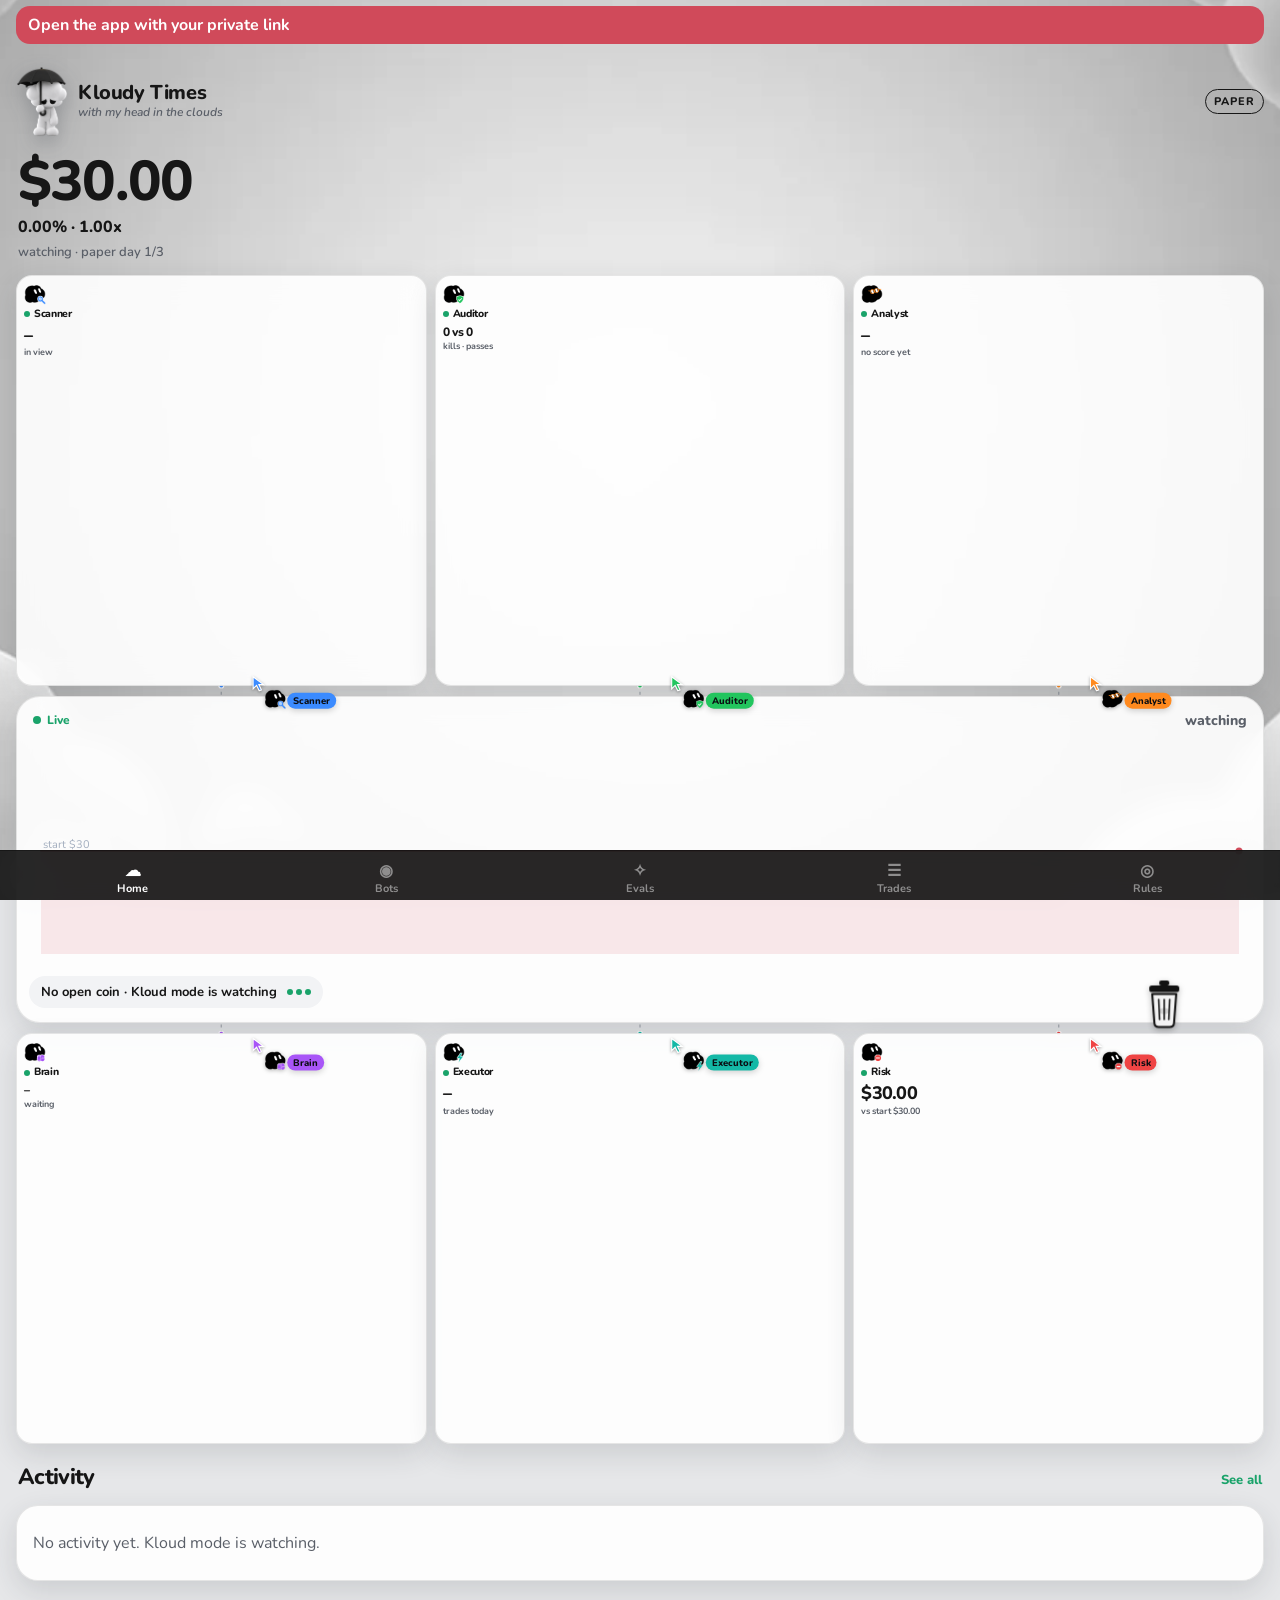
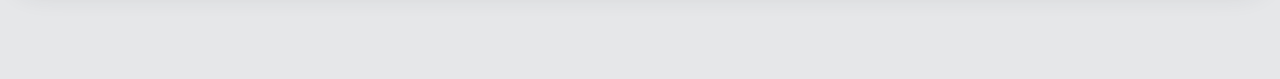
==== commit e8089492: "site" ====
--- a/index.html
+++ b/index.html
@@ -9,15 +9,15 @@
 <meta name="apple-mobile-web-app-status-bar-style" content="default">
 <meta name="apple-mobile-web-app-title" content="Kloudy Desk">
 <meta name="theme-color" content="#bcc1c8">
-<link rel="manifest" href="manifest.json?v=20261126a">
+<link rel="manifest" href="manifest.json?v=20261118m">
 <link rel="apple-touch-icon" href="apple-touch-icon-v20261118e.png">
 <link rel="icon" type="image/png" sizes="32x32" href="icons/favicon-32.png?v=20261118e">
 <link rel="icon" type="image/png" sizes="192x192" href="icons/icon-192-v20261118e.png">
 <link rel="preconnect" href="https://fonts.googleapis.com">
 <link rel="preconnect" href="https://fonts.gstatic.com" crossorigin>
 <link href="https://fonts.googleapis.com/css2?family=Nunito:wght@400;600;700;800&display=swap" rel="stylesheet">
-<link rel="stylesheet" href="trap.css?v=20261126a">
-<link rel="stylesheet" href="anim.css?v=20261126a">
+<link rel="stylesheet" href="trap.css?v=20261118m">
+<link rel="stylesheet" href="anim.css?v=20261118m">
 <title>Kloudy Desk · Kloud mode</title>
 </head>
 <body>
@@ -41,7 +41,7 @@
   <button type="button" data-tab="trades" class="tab"><span class="ticon">☰</span><span>Trades</span></button>
   <button type="button" data-tab="rules" class="tab"><span class="ticon">◎</span><span>Rules</span></button>
 </nav>
-<script src="trap.js?v=20261126c"></script>
-<script src="anim.js?v=20261126a"></script>
+<script src="trap.js?v=20261118m"></script>
+<script src="anim.js?v=20261118m"></script>
 </body>
 </html>
--- a/trap.css
+++ b/trap.css
@@ -226,11 +226,3 @@
   .chartwrap.tall { height: 168px; }
   .sqval { font-size: 16px; }
 }
-
-.pill.paused { background: #6b7280; color: #fff; }
-.pill.bin { background: #f59e0b; color: #111; }
-.pill.bdev { background: #ef4444; color: #fff; }
-.pill.binplus { background: #10b981; color: #052e16; }
-.sleeve-head { display:flex; align-items:baseline; justify-content:space-between; gap:8px; margin: 14px 0 6px; }
-.sleeve-head h2 { margin:0; font-size:1.05rem; }
-.statrow { display:flex; flex-wrap:wrap; gap:10px 16px; margin: 0 0 8px; font-size:.92rem; }
